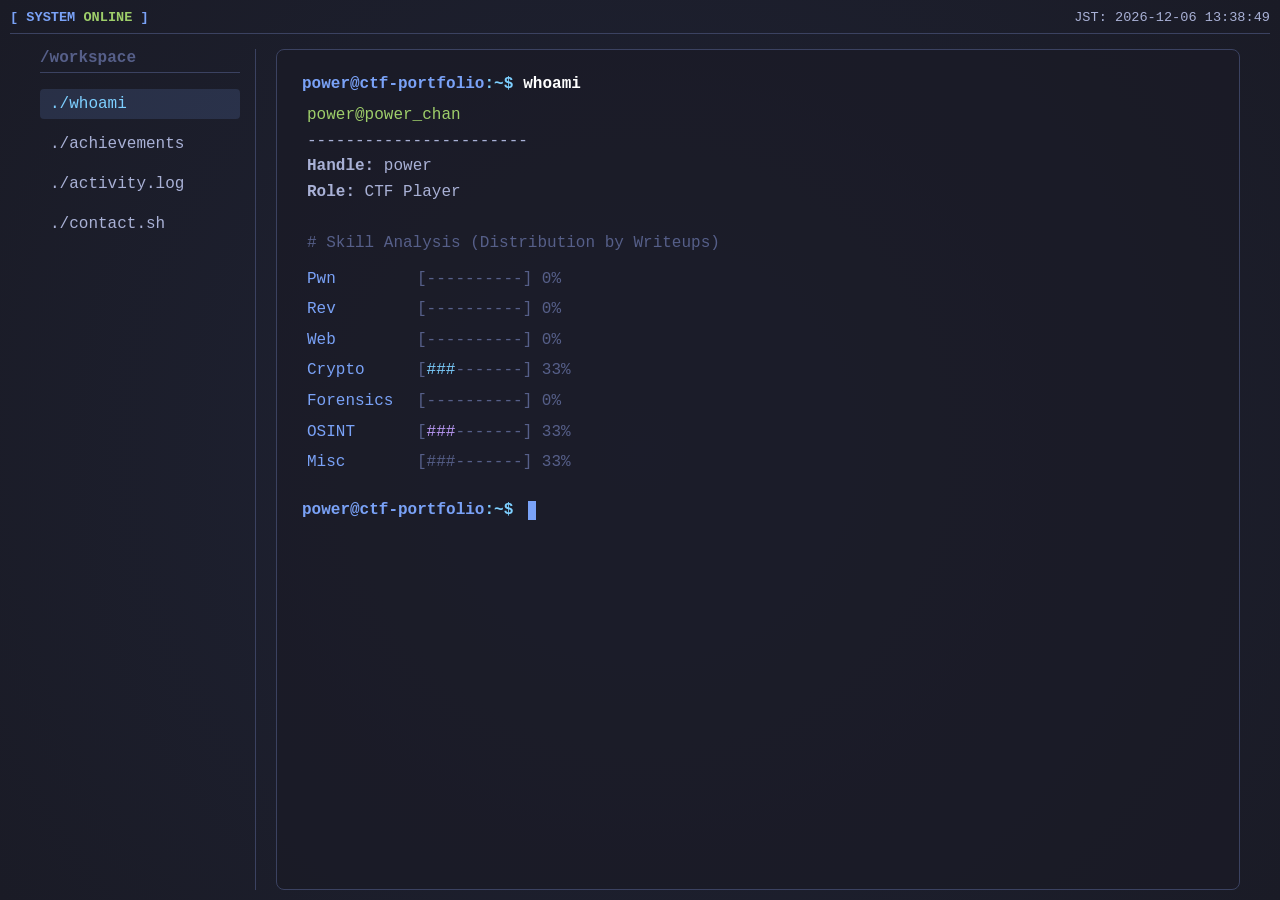
==== index.html @ 7b121e7d "Add files via upload" ====
<!DOCTYPE html>
<html lang="ja">
<head>
    <meta charset="UTF-8">
    <meta name="viewport" content="width=device-width, initial-scale=1.0">
    <title>power | Portfolio</title>
    <link rel="stylesheet" href="style.css">
</head>
<body>

<header class="header">
    <div class="glitch">
        [ SYSTEM <span style="color: var(--tag-writeup);">ONLINE</span> ]
    </div>
    <div id="jst-time"></div>
</header>

<div class="container">
    <nav class="sidebar">
        <h3>/workspace</h3>
        <ul>
            <li><a onclick="showSection('whoami')" class="menu-item active">./whoami</a></li>
            <li><a onclick="showSection('achievements')" class="menu-item">./achievements</a></li>
            <li><a onclick="showSection('timeline')" class="menu-item">./activity.log</a></li>
            <li><a onclick="showSection('contact')" class="menu-item">./contact.sh</a></li>
        </ul>
    </nav>

    <main class="terminal" id="terminal-screen">
        <section id="error-section" class="section">
            <div class="prompt">
                <span class="user">power@ctf-portfolio</span><span class="symbol">:~$</span>
                <span class="command" id="error-command"></span>
            </div>
            <div class="response" style="color: var(--tag-pwn);">
                bash: command not found
            </div>
        </section>

        <section id="whoami" class="section">
            <div class="prompt">
                <span class="user">power@ctf-portfolio</span><span class="symbol">:~$</span>
                <span class="command">whoami</span>
            </div>
            <div class="response">
                <span style="color:var(--tag-writeup)">power@power_chan</span><br>
                -----------------------<br>
                <strong>Handle:</strong> power<br>
                <strong>Role:</strong> CTF Player<br>
                <br>
                <span style="color: var(--comment);"># Skill Analysis (Distribution by Writeups)</span><br>
                <div id="skill-inventory" class="skill-grid"></div>
            </div>
        </section>

        <section id="achievements" class="section">
            <div class="prompt">
                <span class="user">power@ctf-portfolio</span><span class="symbol">:~$</span>
                <span class="command">ls -l ./achievements</span>
            </div>
            <div class="response">
                <table style="width:100%; border-collapse: collapse; font-size: 0.9em;">
                    <thead>
                        <tr style="border-bottom: 1px solid #3b4261; text-align: left; color: var(--comment);">
                            <th>DATE</th><th>EVENT</th><th>RESULT</th>
                        </tr>
                    </thead>
                    <tbody id="achievement-table-body"></tbody>
                </table>
            </div>
        </section>

        <section id="timeline" class="section">
            <div class="prompt">
                <span class="user">power@ctf-portfolio</span><span class="symbol">:~$</span>
                <span class="command">tail -n 3 activity.log</span>
            </div>
            <div class="response" id="log-response"></div>
        </section>

        <section id="contact" class="section">
            <div class="prompt">
                <span class="user">power@ctf-portfolio</span><span class="symbol">:~$</span>
                <span class="command">./contact.sh</span>
            </div>
            <div class="response">
                <span style="color:var(--comment)"># Reach out to me via:</span><br>
                Zenn: <a href="https://zenn.dev/power_chan" target="_blank">zenn.dev/power_chan</a><br>
                Discord: poooooooooower<br>
                X: <a href="https://x.com/poweeeeeer_chan?s=21" target="_blank">poweeeeeer_chan</a>
            </div>
        </section>

        <div class="prompt" id="bottom-prompt" style="display: flex;">
            <span class="user">power@ctf-portfolio</span><span class="symbol">:~$</span>
            <span class="command" id="input-display"></span>
            <span class="cursor"></span>
            <input type="text" id="hidden-input" style="position: absolute; opacity: 0; pointer-events: none;">
        </div>
    </main>
</div>

<script src="main.js"></script>
</body>
</html>
---- style.css ----
:root {
    --bg-color: #1a1b26;
    --text-color: #a9b1d6;
    --accent-color: #7aa2f7;
    --font-family: 'Consolas', 'Monaco', 'Courier New', monospace;
    --tag-pwn: #f7768e;
    --tag-writeup: #9ece6a;
    --tag-web: #e0af68;
    --tag-news: #bb9af7;
    --tag-result: #7dcfff;
    --cyan: #7dcfff;
    --comment: #565f89;
}

body {
    background-color: var(--bg-color);
    color: var(--text-color);
    font-family: var(--font-family);
    margin: 0;
    padding: 10px;
    display: flex;
    flex-direction: column;
    height: 100vh;
    box-sizing: border-box;
    overflow: hidden;
    background-image: radial-gradient(circle at 50% 50%, #1f2335 0%, #1a1b26 100%);
}

.header {
    border-bottom: 1px solid #3b4261;
    margin-bottom: 15px;
    padding-bottom: 8px;
    display: flex;
    justify-content: space-between;
    align-items: center;
    font-size: 0.85em;
    white-space: nowrap;
}

.glitch { color: var(--accent-color); font-weight: bold; }

.container {
    display: flex;
    flex: 1;
    gap: 20px;
    overflow: hidden;
    max-width: 1200px;
    margin: 0 auto;
    width: 100%;
}

.sidebar {
    width: 200px;
    border-right: 1px solid #3b4261;
    padding-right: 15px;
    flex-shrink: 0;
}

.sidebar h3 { font-size: 1em; color: var(--comment); margin-top: 0; border-bottom: 1px solid #3b4261; padding-bottom: 5px; }
.sidebar ul { list-style: none; padding: 0; }
.sidebar li { margin: 10px 0; }

.sidebar li a {
    display: block;
    color: var(--text-color);
    text-decoration: none;
    padding: 6px 10px;
    cursor: pointer;
    border-radius: 4px;
    transition: 0.3s;
}

.sidebar li a:hover, .sidebar li a.active {
    background: rgba(122, 162, 247, 0.15);
    color: var(--cyan);
}

.terminal {
    flex: 1;
    overflow-y: auto;
    border: 1px solid #3b4261;
    padding: 25px;
    background: rgba(26, 27, 38, 0.7);
    border-radius: 8px;
    cursor: text;
}

.section { display: none; }
.section.active { display: block; }

.prompt {
    display: flex;
    align-items: center;
    flex-wrap: wrap;
    margin-bottom: 10px;
    font-weight: bold;
}

.prompt .user { color: var(--accent-color); }
.prompt .symbol { color: var(--cyan); }
.prompt .command {
    color: #fff;
    margin-left: 10px;
}

.response { margin-bottom: 25px; line-height: 1.6; padding-left: 5px; transition: opacity 0.5s ease; }

.tag { font-weight: bold; padding: 2px 8px; border-radius: 4px; font-size: 0.75em; text-transform: uppercase; margin-right: 8px; }
.tag-pwn { background: rgba(247, 118, 142, 0.2); color: var(--tag-pwn); border: 1px solid var(--tag-pwn); }
.tag-writeup { background: rgba(158, 206, 106, 0.2); color: var(--tag-writeup); border: 1px solid var(--tag-writeup); }
.tag-web { background: rgba(224, 175, 104, 0.2); color: var(--tag-web); border: 1px solid var(--tag-web); }
.tag-news { background: rgba(187, 154, 247, 0.2); color: var(--tag-news); border: 1px solid var(--tag-news); }
.tag-result { background: rgba(125, 207, 255, 0.2); color: var(--tag-result); border: 1px solid var(--tag-result); }

/* スキルバーの崩れ防止 */
.skill-grid {
    margin-top: 10px;
    display: flex;
    flex-direction: column;
    gap: 5px;
}
.skill-item {
    display: flex;
    align-items: center;
}
.skill-label {
    width: 110px; /* 文字数が多いForensicsに合わせた幅 */
    color: var(--accent-color);
    flex-shrink: 0;
}
.skill-bar {
    color: var(--comment);
    white-space: pre;
}

a { 
    color: var(--cyan); 
    text-decoration: none; 
    transition: 0.2s;
}

a:hover { 
    background: rgba(125, 207, 255, 0.1); 
}

.cursor { display: inline-block; width: 8px; height: 1.2em; background: var(--accent-color); animation: blink 1s infinite; vertical-align: middle; margin-left: 5px; }
@keyframes blink { 50% { opacity: 0; } }

@media (max-width: 768px) {
    .container { flex-direction: column; }
    .sidebar { width: 100%; border-right: none; border-bottom: 1px solid #3b4261; padding-bottom: 10px; }
    .terminal { min-height: 400px; }
}
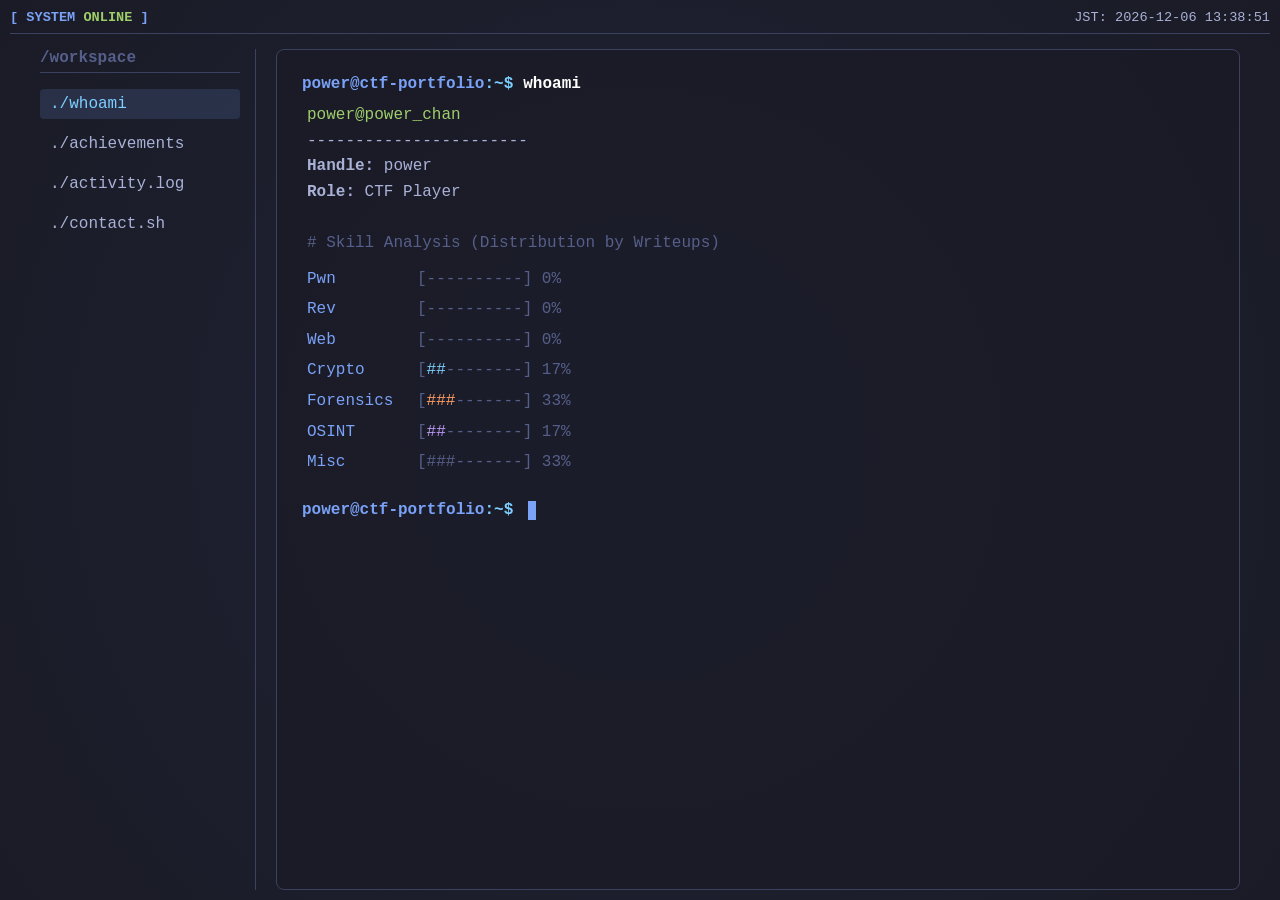
==== commit 2c81fffc: "index.html を更新" ====
--- a/index.html
+++ b/index.html
@@ -85,7 +85,7 @@
             </div>
             <div class="response">
                 <span style="color:var(--comment)"># Reach out to me via:</span><br>
-                Zenn: <a href="https://zenn.dev/power_chan" target="_blank">zenn.dev/power_chan</a><br>
+                Hackmd: <a href="https://hackmd.io/@power-chan?utm_source=overview&utm_medium=team-switcher" target="_blank">zenn.dev/power_chan</a><br>
                 Discord: poooooooooower<br>
                 X: <a href="https://x.com/poweeeeeer_chan?s=21" target="_blank">poweeeeeer_chan</a>
             </div>
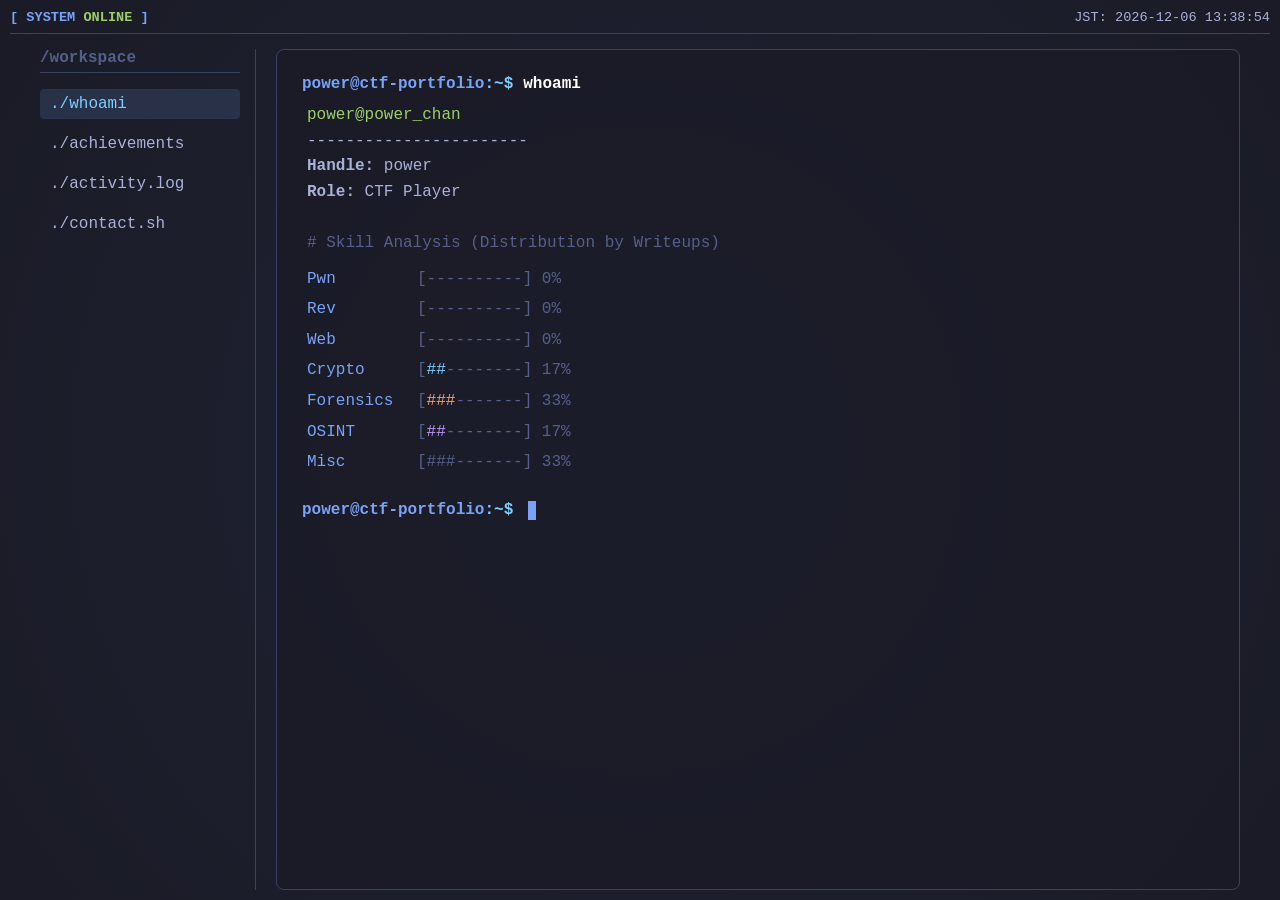
==== commit 4b9bd251: "index.html を更新" ====
--- a/index.html
+++ b/index.html
@@ -85,7 +85,7 @@
             </div>
             <div class="response">
                 <span style="color:var(--comment)"># Reach out to me via:</span><br>
-                Hackmd: <a href="https://hackmd.io/@power-chan?utm_source=overview&utm_medium=team-switcher" target="_blank">zenn.dev/power_chan</a><br>
+                Hackmd: <a href="https://hackmd.io/@power-chan?utm_source=overview&utm_medium=team-switcher" target="_blank">hackmd.io/@power-chan</a><br>
                 Discord: poooooooooower<br>
                 X: <a href="https://x.com/poweeeeeer_chan?s=21" target="_blank">poweeeeeer_chan</a>
             </div>
